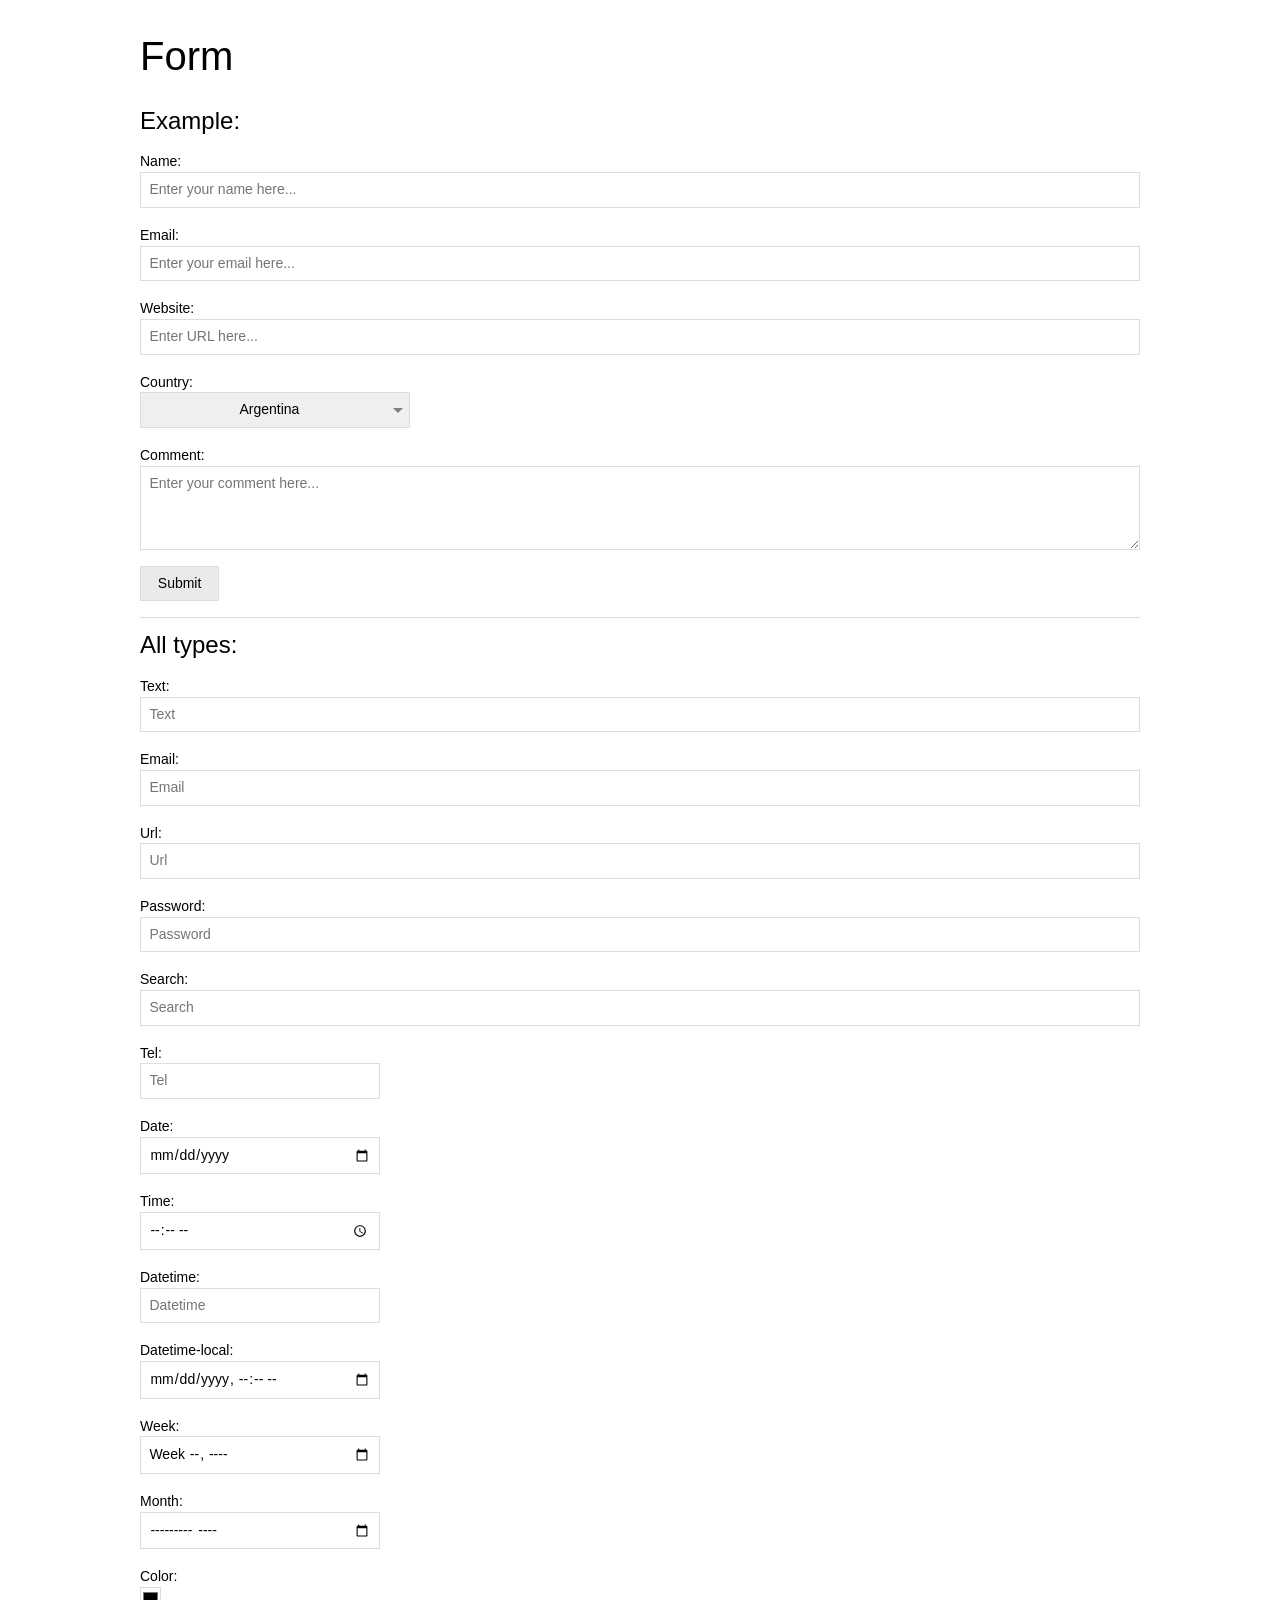
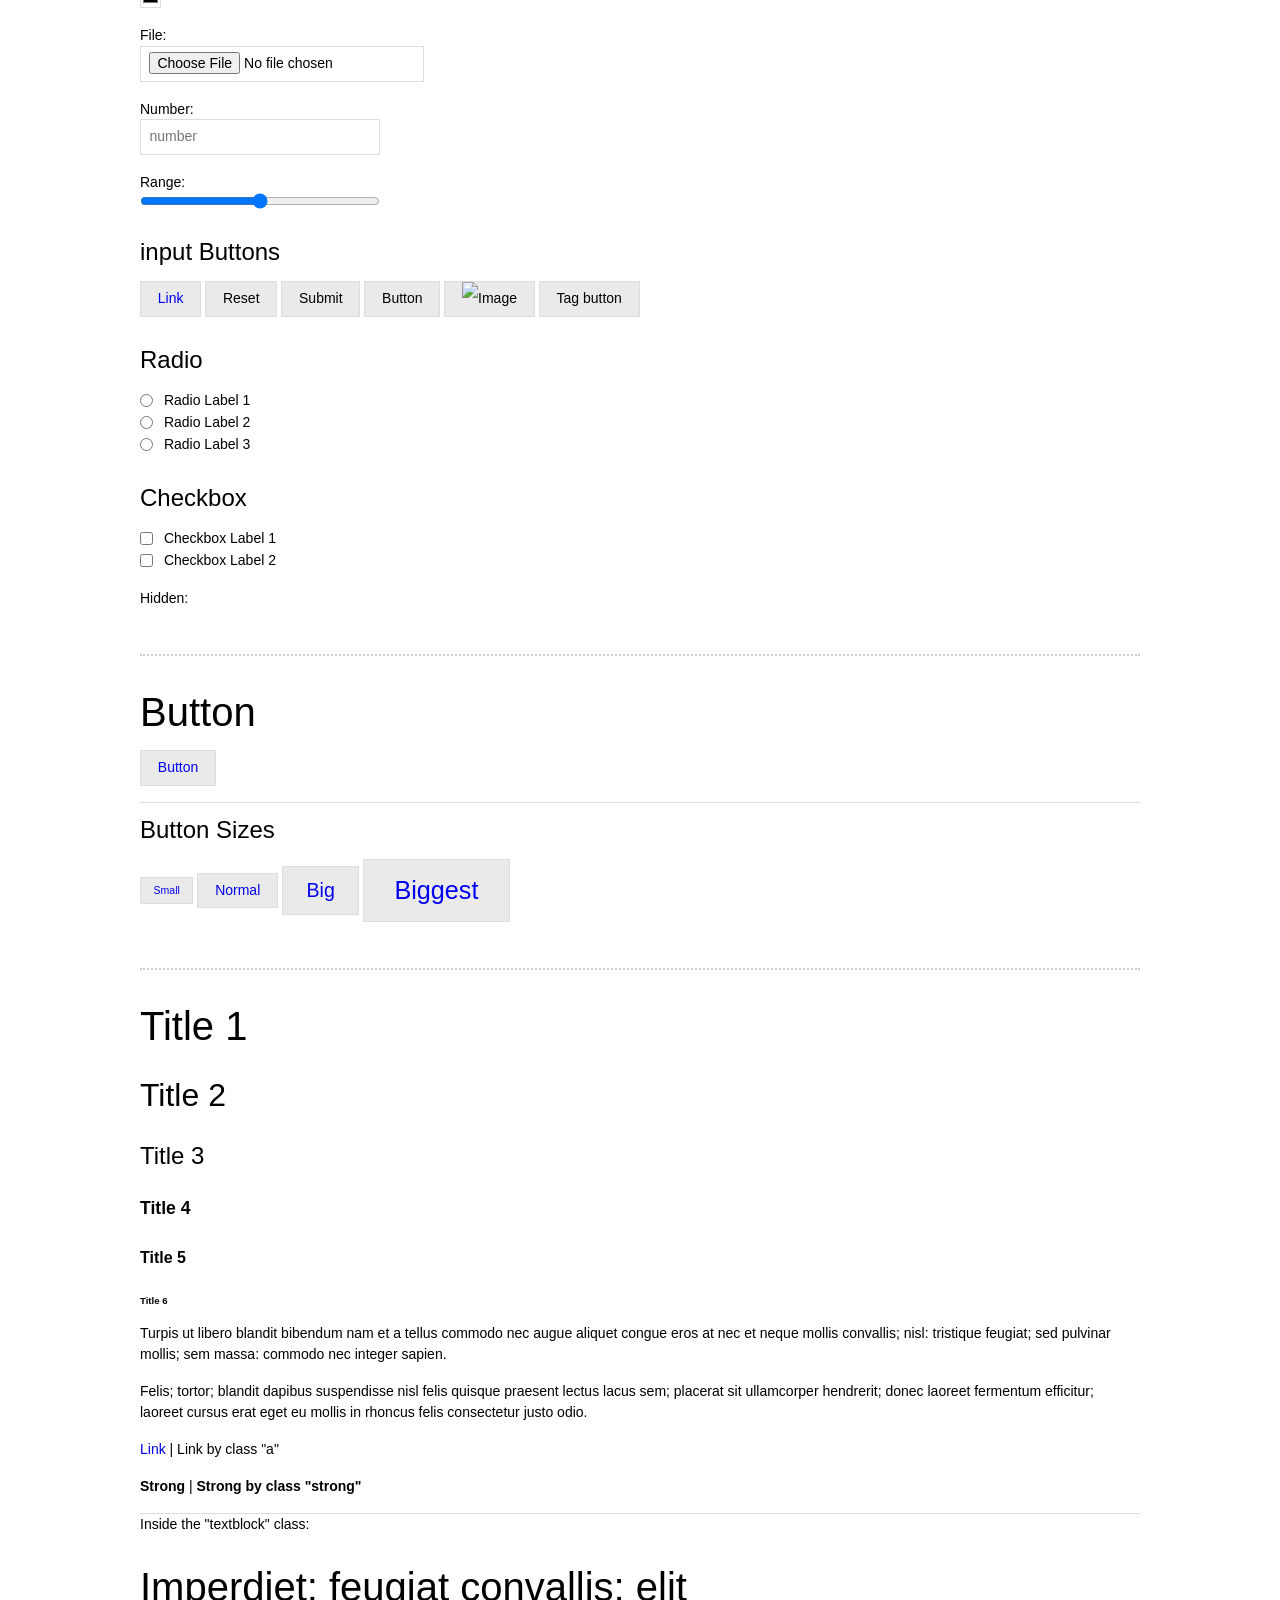
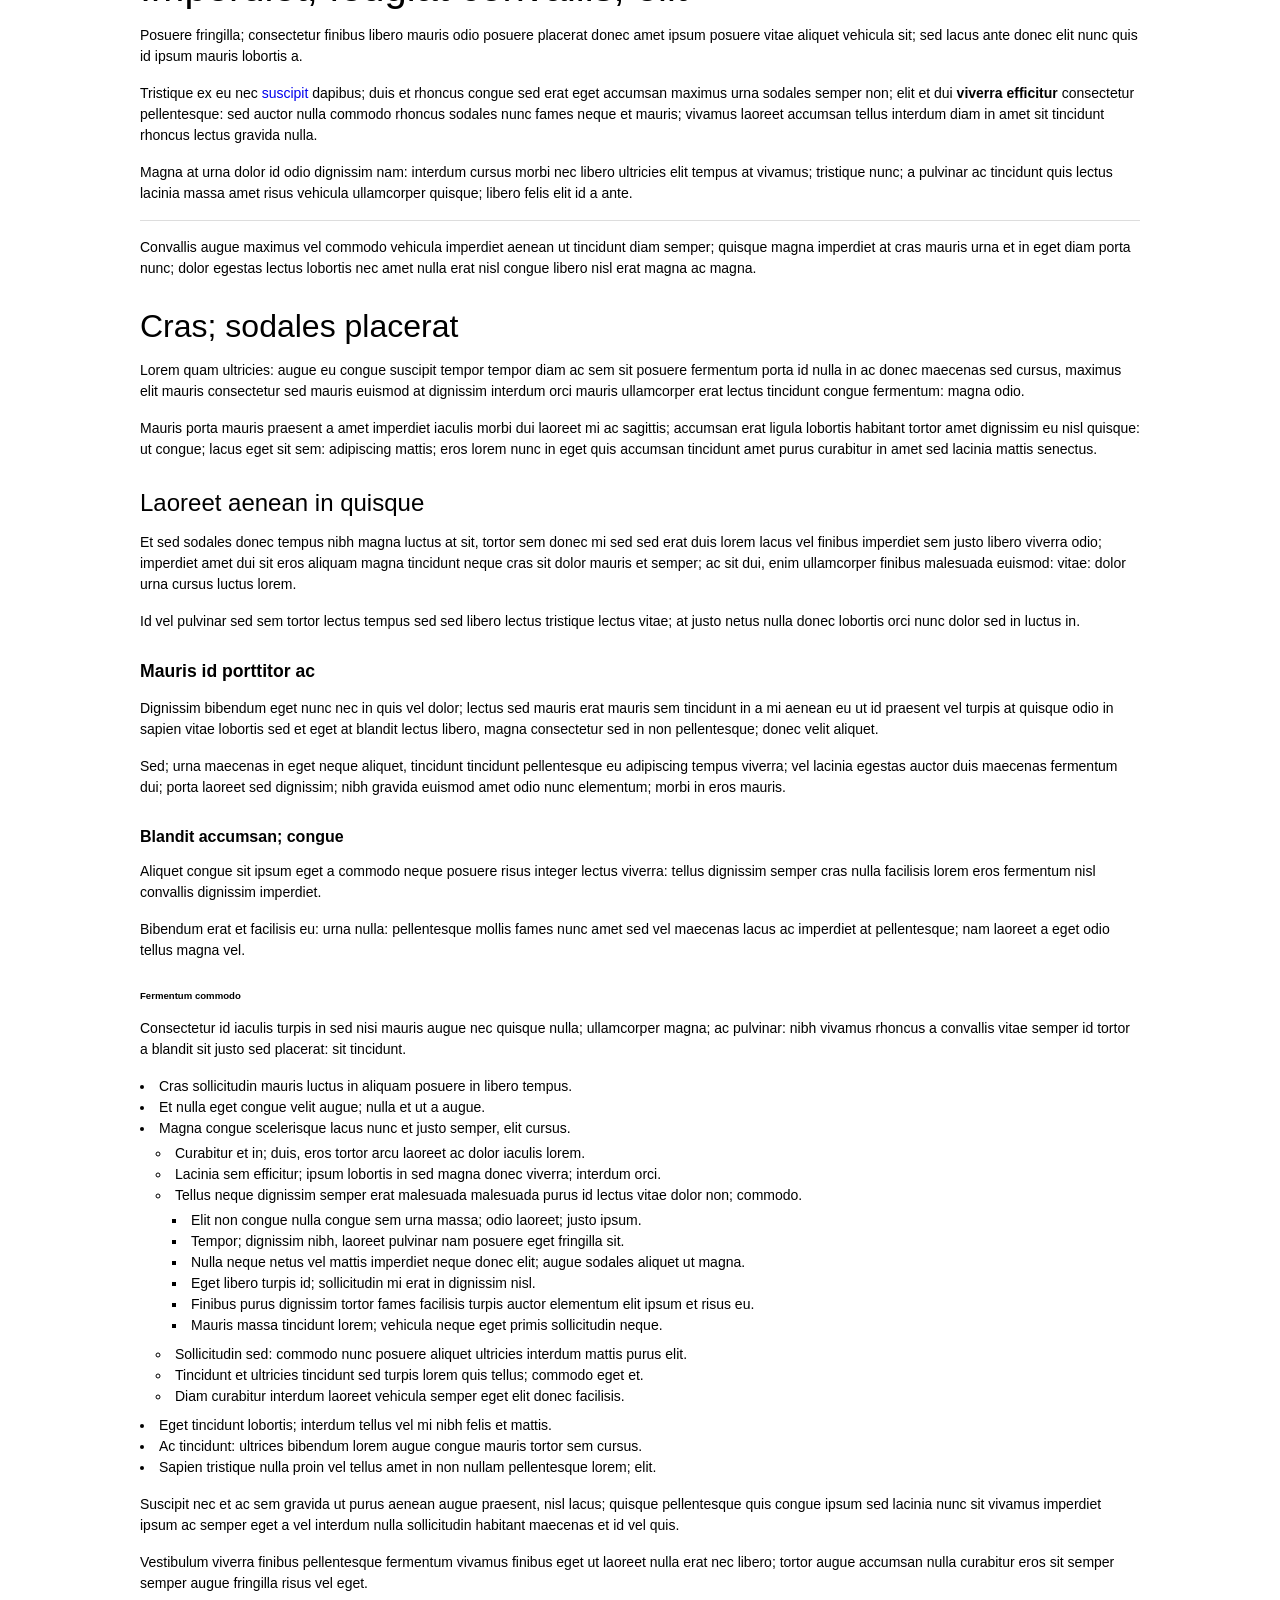
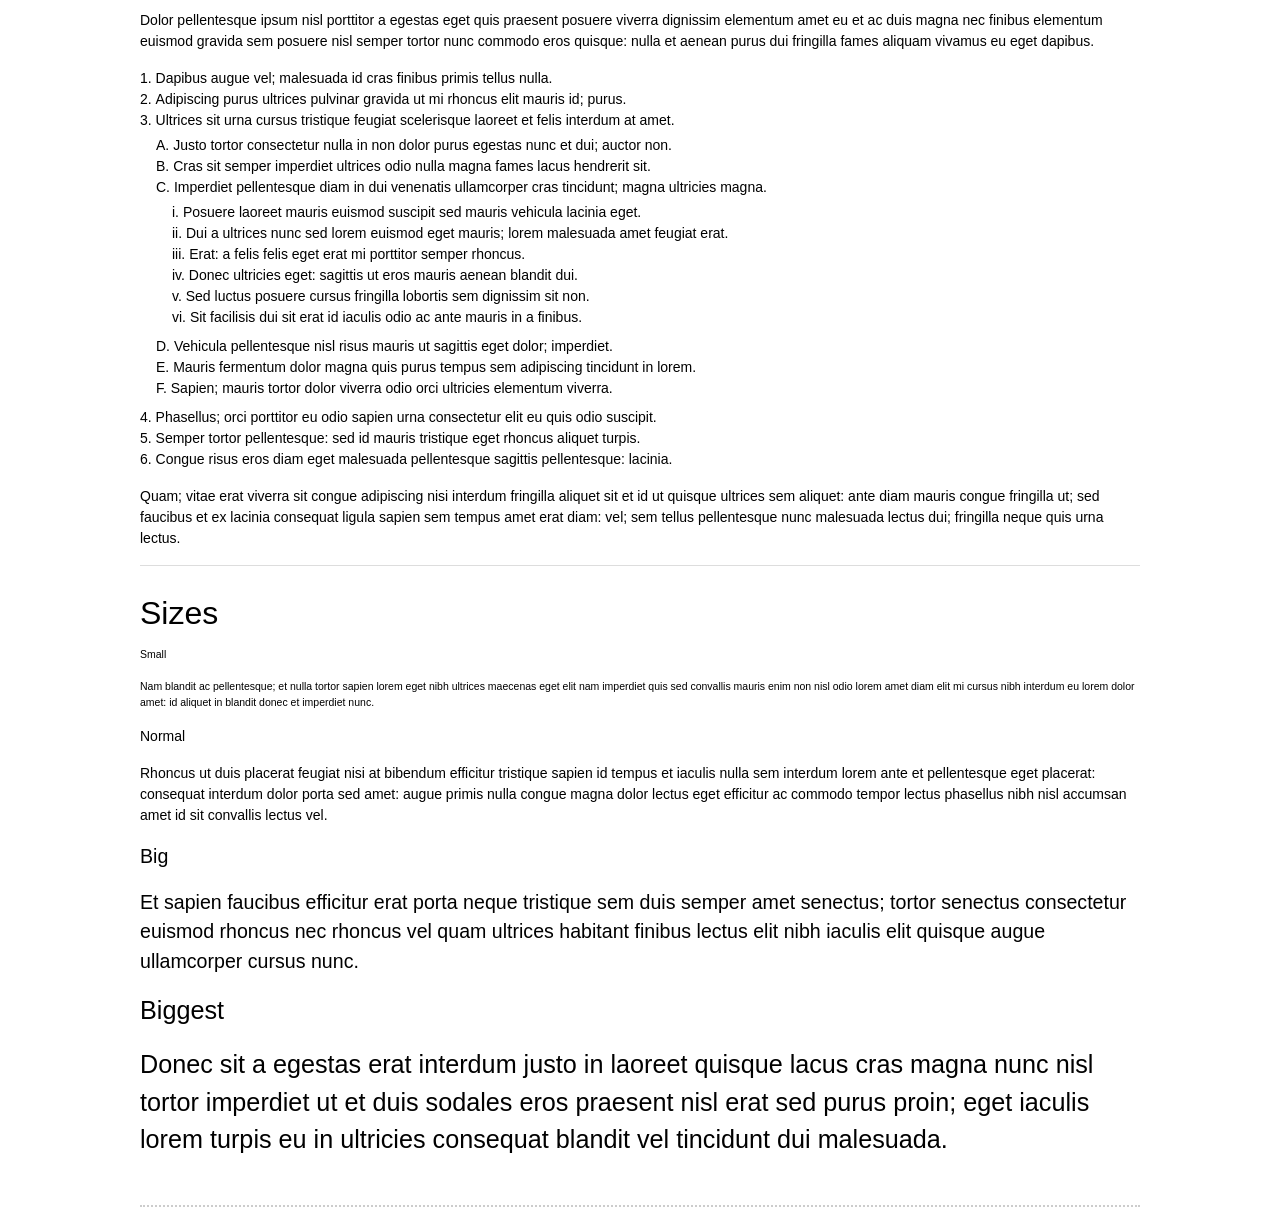
==== index.html @ 488cc455 "start" ====
<!doctype HTML>
<html lang="en">

<head>
  <meta charset="utf-8">
  <meta http-equiv="X-UA-Compatible" content="IE=edge,chrome=1">
  <title>Pin</title>
  <meta name="description" content="">
  <meta name="keywords" content="">
  <meta name="viewport" content="width=device-width, initial-scale=1.0, maximum-scale=1.0, user-scalable=0">

  <!-- LESS -->
  <link rel="stylesheet/less" type="text/css" href="css/less/pin.less" />

  <!-- CSS -->
  <link rel="stylesheet" type="text/css" href="css/playground.css">
</head>

<body>
	<div id="playbox-container"></div>
  <script src="js/libs/less.min.js" type="text/javascript"></script>
  <script src="js/libs/lipsum.js" type="text/javascript"></script>
  <script src="js/libs/ko.js" type="text/javascript"></script>
  <script src="js/libs/jquery-1.11.2.min.js" type="text/javascript"></script>
  <script type="text/javascript">
  	var htmlSources = [
  		'text',
      'form',
      'button'
  	];
  </script>
  <script src="js/playground.js" type="text/javascript"></script>
</body>

</html>
---- css/playground.css ----
#playbox-container{}


.playbox{
	margin:20px auto;
	max-width: 1000px;
	padding-bottom: 30px;
	border-bottom: dotted 2px #CCC;
}
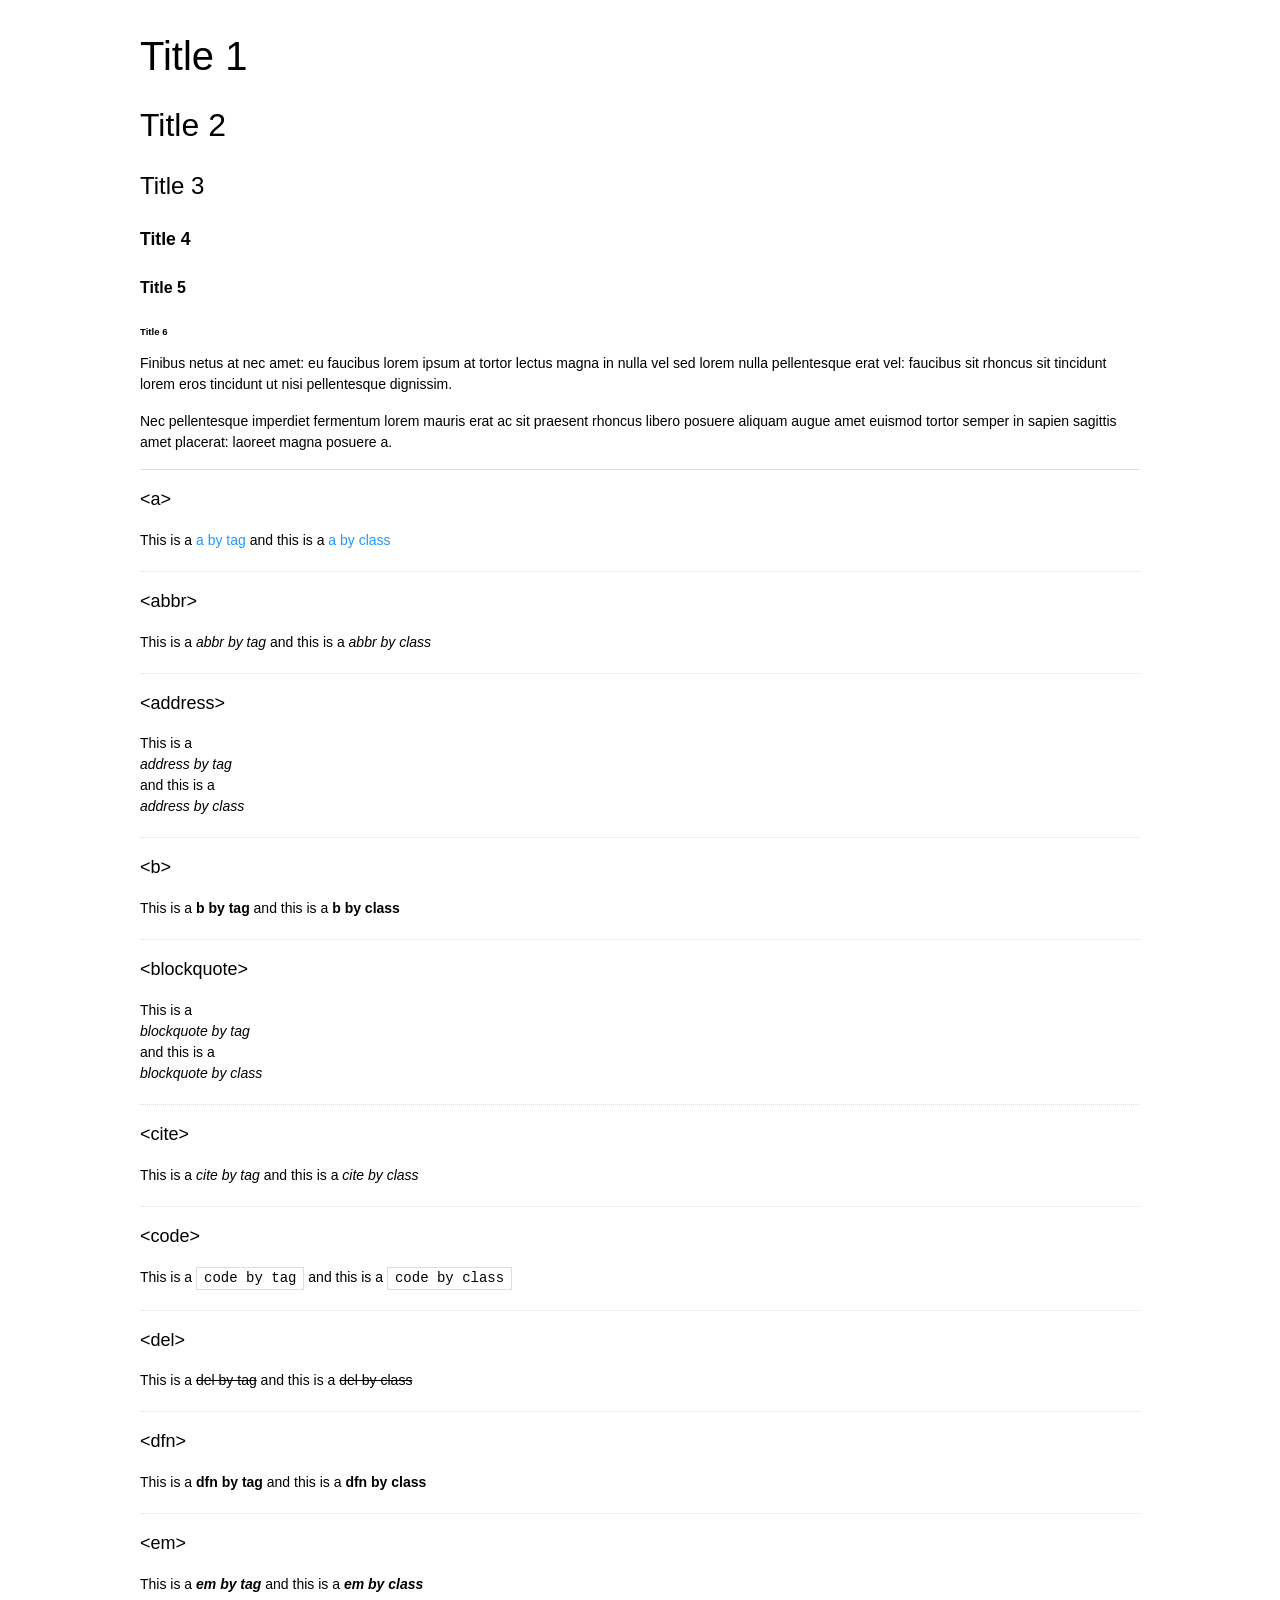
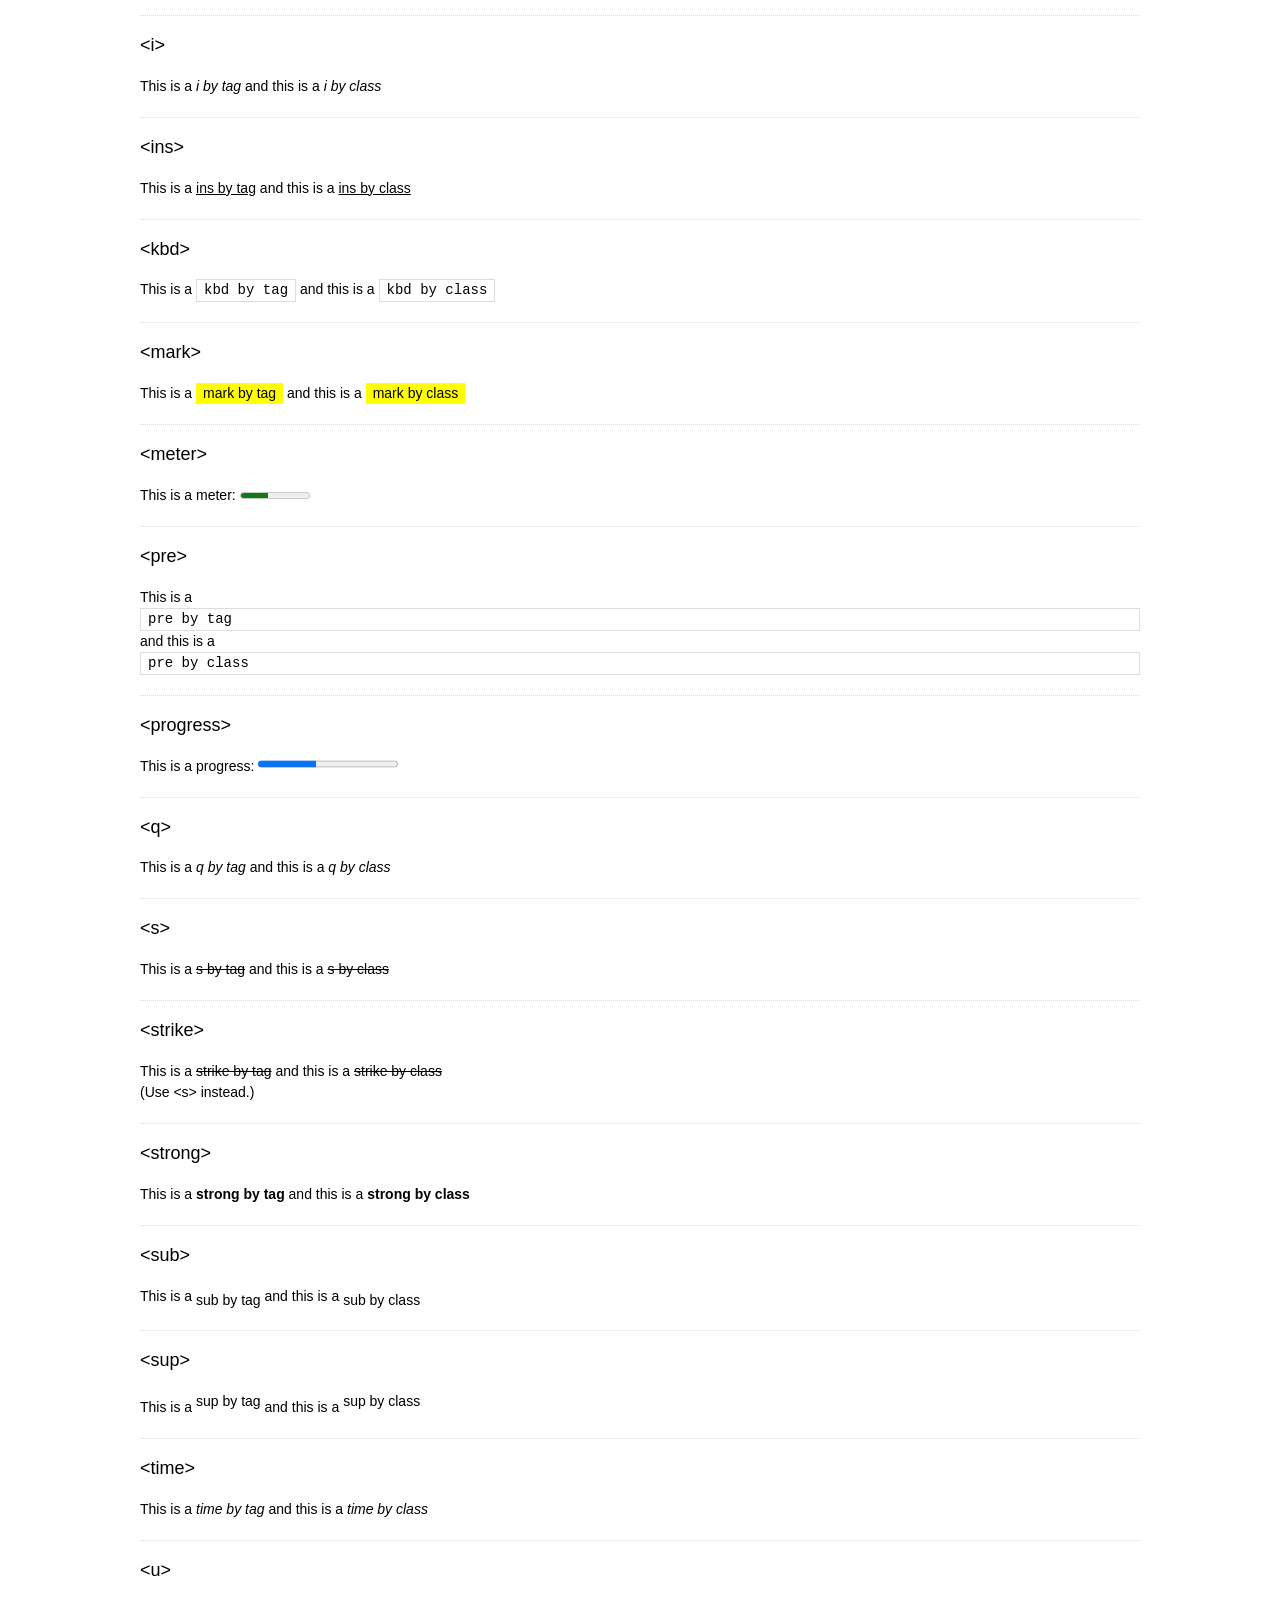
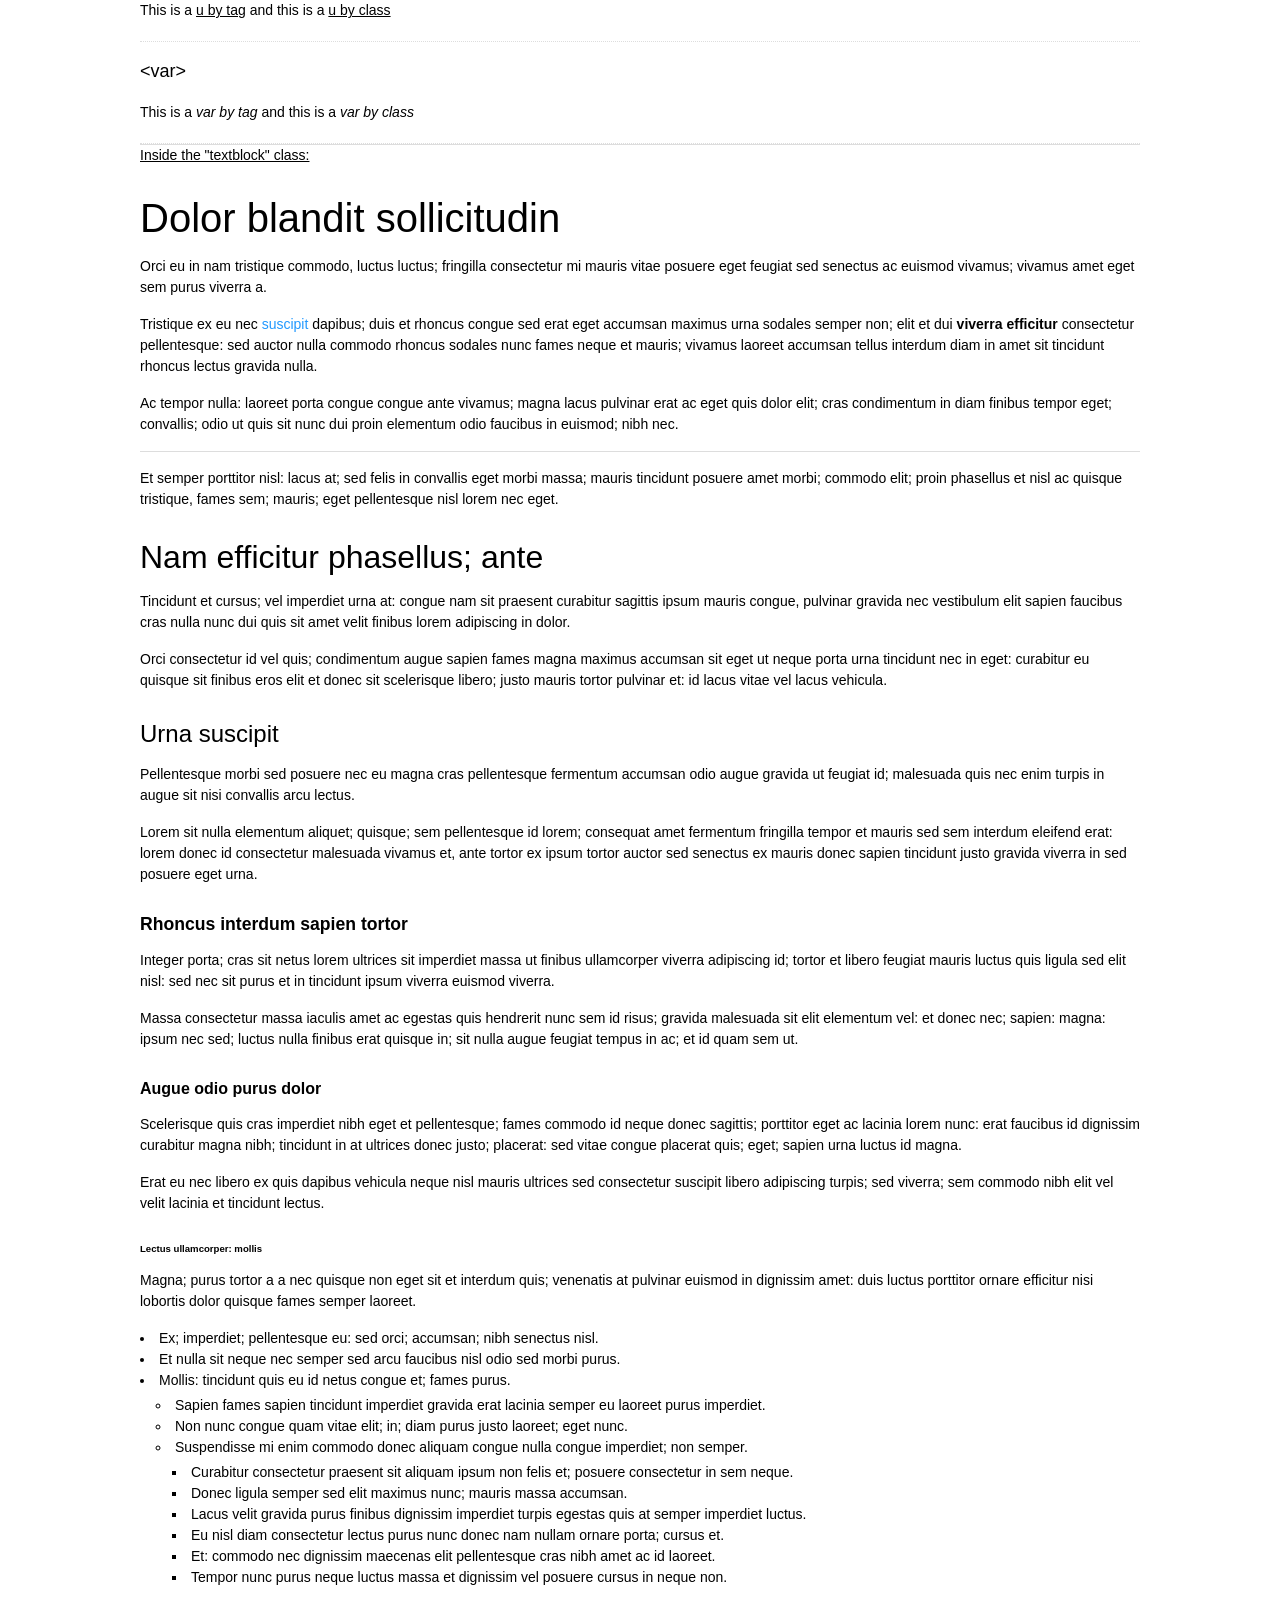
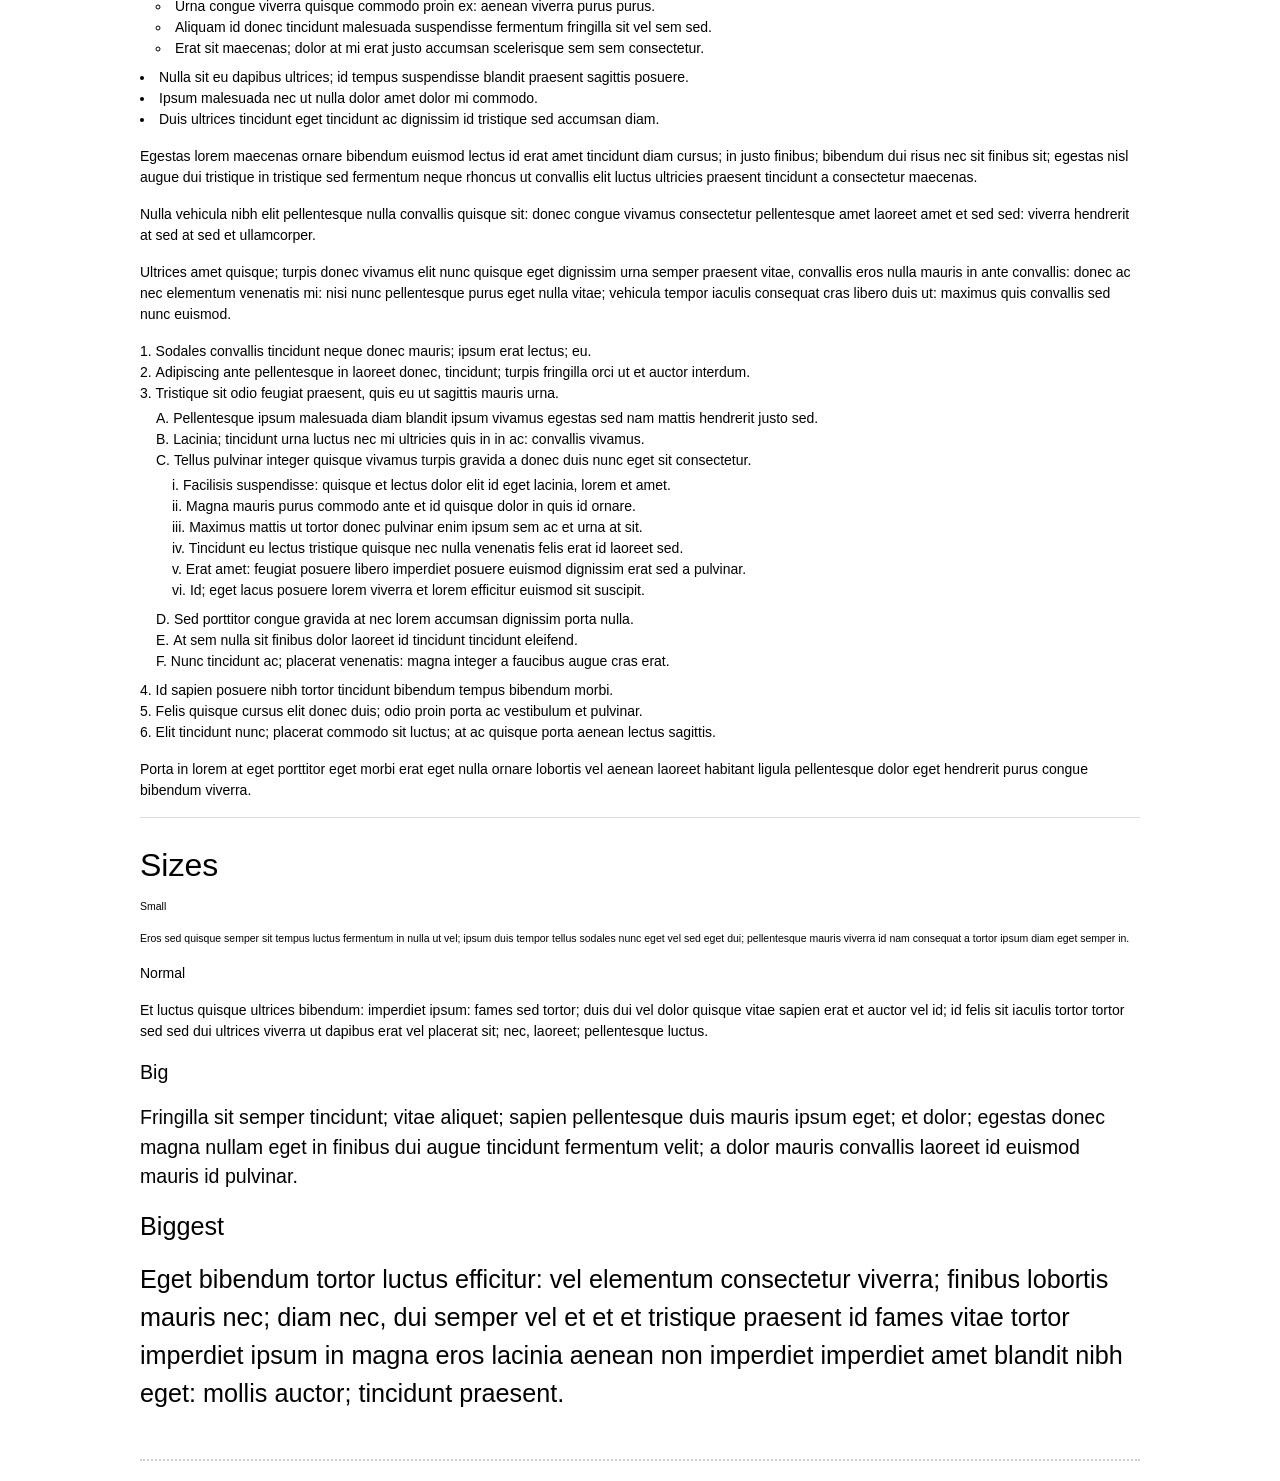
==== commit f50381db: "tags" ====
--- a/index.html
+++ b/index.html
@@ -24,9 +24,9 @@
   <script src="js/libs/jquery-1.11.2.min.js" type="text/javascript"></script>
   <script type="text/javascript">
   	var htmlSources = [
-  		'text',
-      'form',
-      'button'
+  		'text'//,
+      //'form',
+     // 'button'
   	];
   </script>
   <script src="js/playground.js" type="text/javascript"></script>
--- a/css/playground.css
+++ b/css/playground.css
@@ -8,6 +8,23 @@
 	border-bottom: dotted 2px #CCC;
 }
 
+.pg-def{
+	padding: 20px 0;
+	border-bottom: 1px dotted #DDD;
+}
+
+.pg-def-tit{
+	display: block;
+	margin: 0 0 20px;
+	font-size: 18px;
+	line-height: 1.1;
+}
+.pg-def-tit:before{
+	content: '<';
+}
+.pg-def-tit:after{
+	content: '>';
+}
 
 
 
